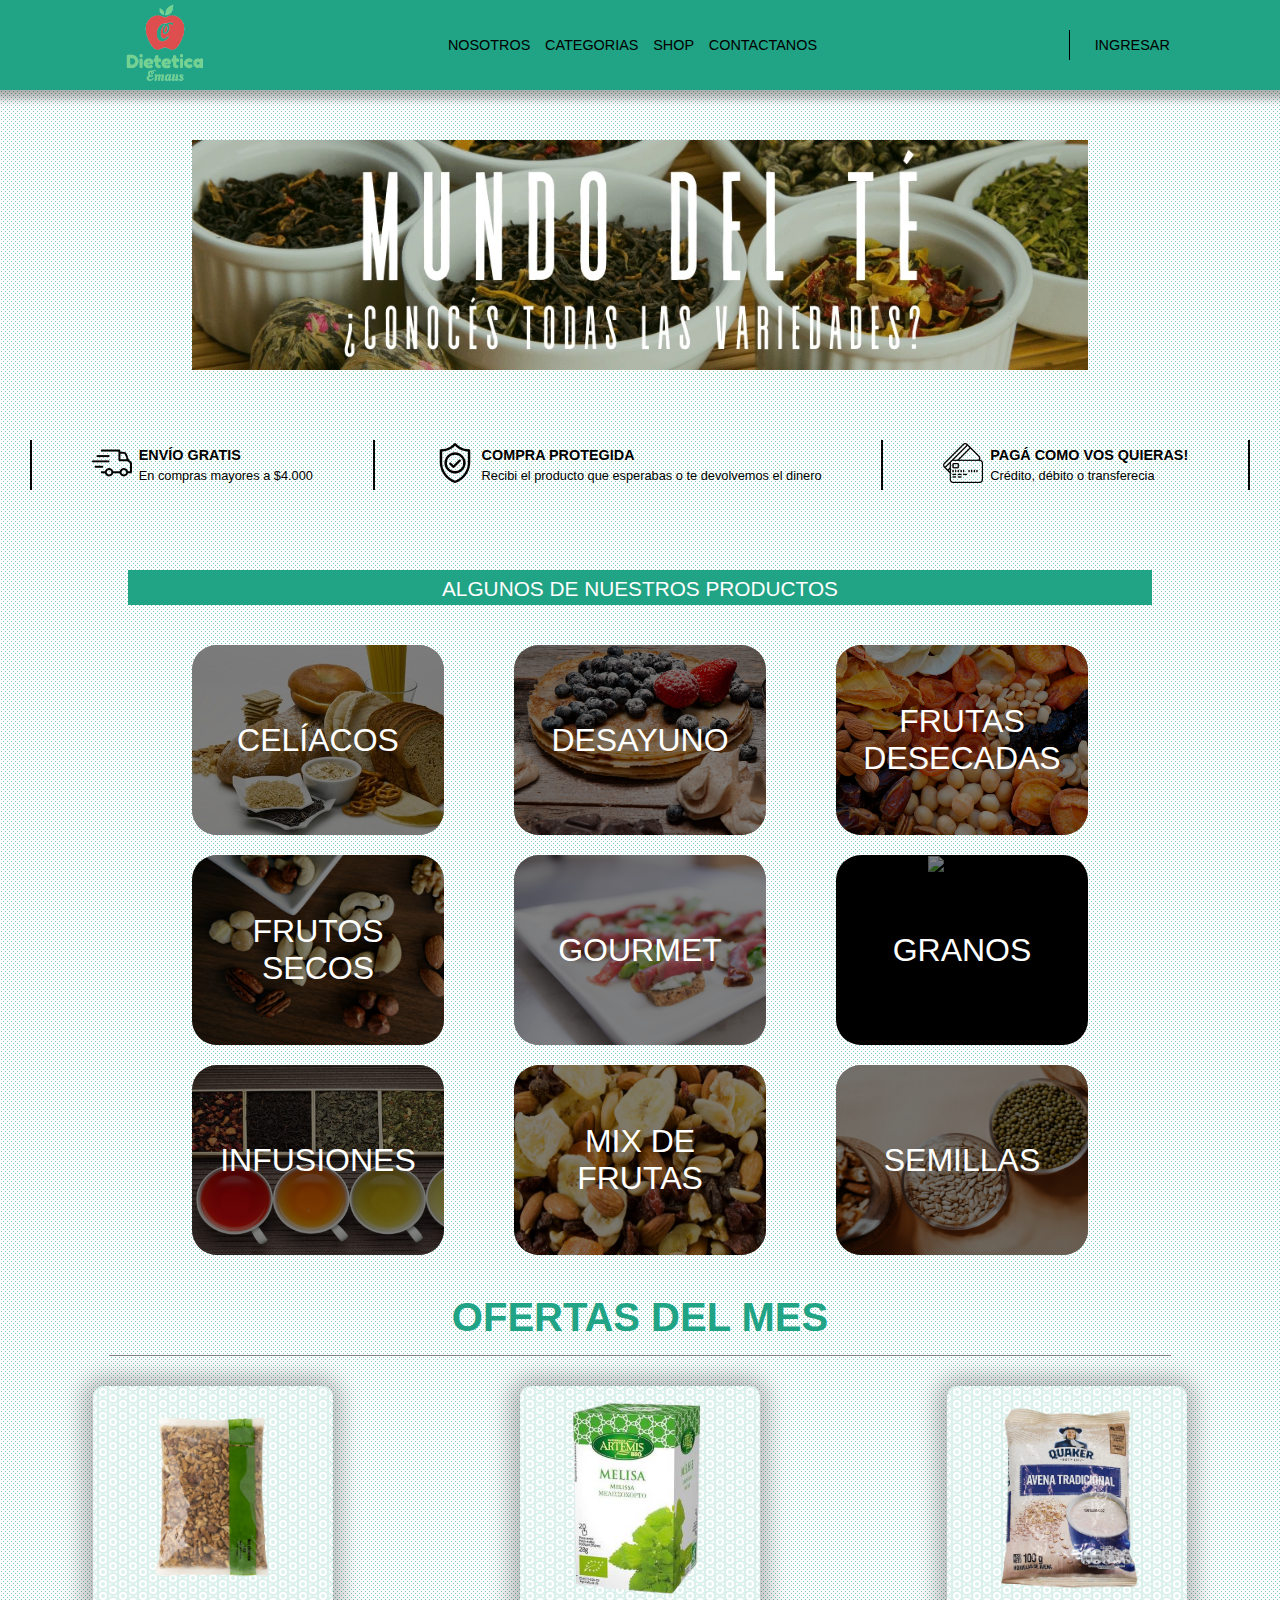
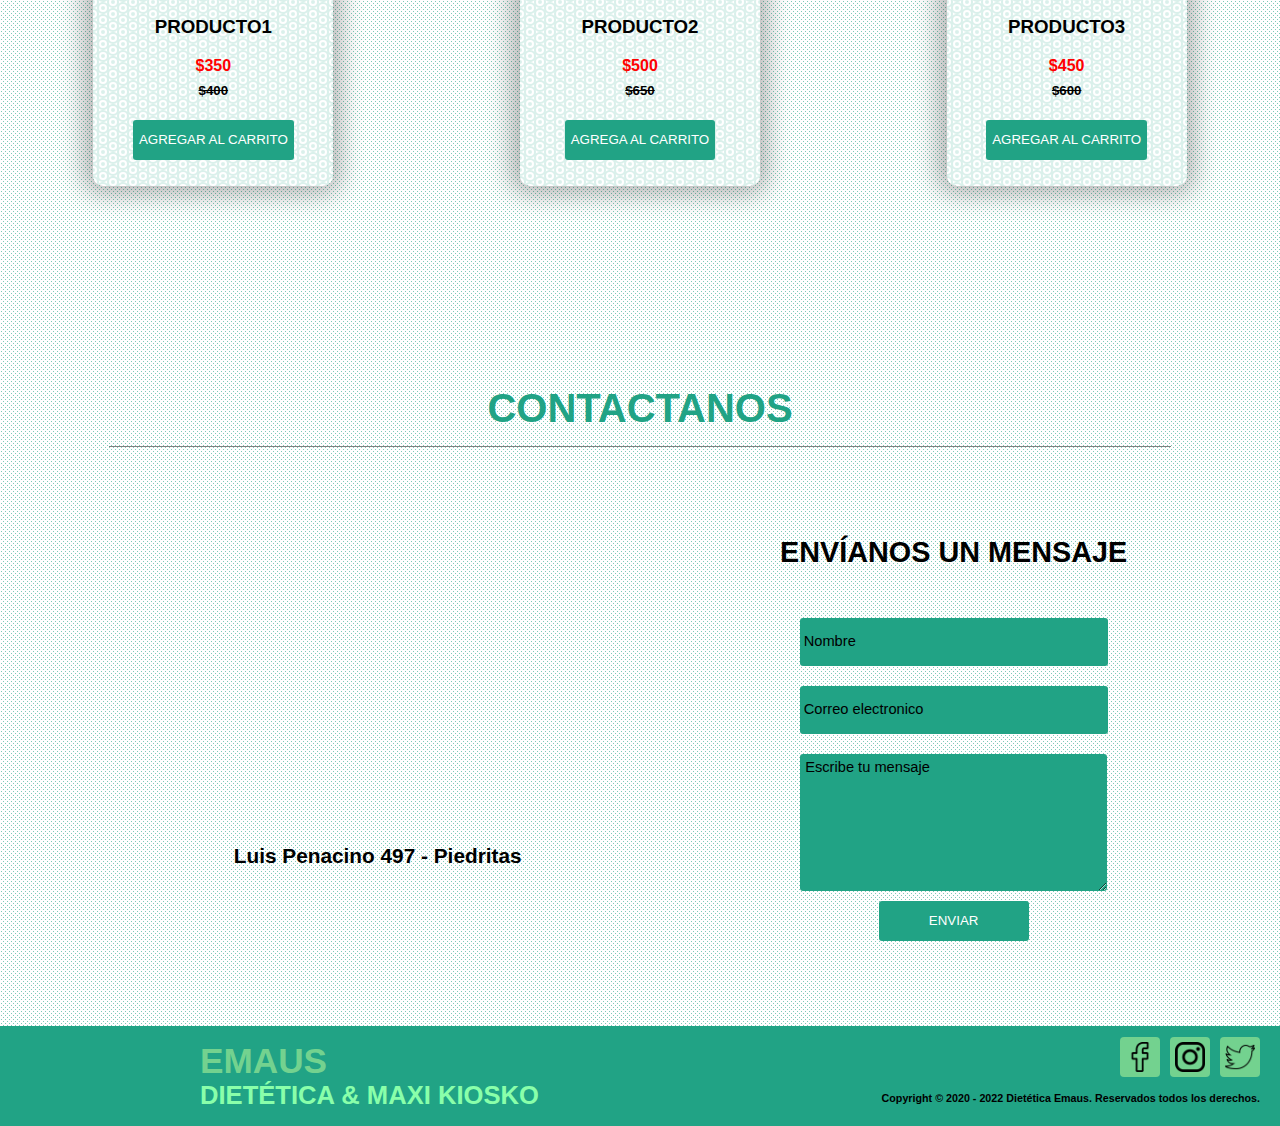
==== index.html @ 2aece5c2 "proyecto integrador" ====
<!DOCTYPE html>
<html lang="en">

<head>
    <meta charset="UTF-8">
    <meta http-equiv="X-UA-Compatible" content="IE=edge">
    <meta name="viewport" content="width=device-width, initial-scale=1.0">
    <title>Dietetica Emaus</title>
    <link rel="stylesheet" href="index.css">
    <link rel="icon" href="./Img/manzana-removebg-preview.ico">
    <script src="https://kit.fontawesome.com/211a211c68.js" crossorigin="anonymous"></script>
</head>

<body>
    <header class="header">
        <div class="header-logo"><img class="logo" src="./Img/Logo.png" alt="Logo de mi mercado"></div>
        <div class="div-nav-bar div-header2">
            <nav class="nav">
                <ul class="nav-bar">
                    <li> <a href="nosotros.html">nosotros</a></li>
                    <li><a href="#categoria">categorias</a></li>
                    <li> <a href="#oferta">shop</a></li>
                    <li> <a href="#contacto">contactanos</a></li>
                </ul>
            </nav>

        </div>
        <div class="icons-ing-bag">
            <a href="#"><i class="fa-solid fa-bag-shopping"></i></a>
            <hr id="barra-header">
            <a class="ingresar" href="login.html"> <i class="fa-solid fa-user"></i> Ingresar</a>
        </div>
    </header>

    <div class="imagen-portada"><img class="especias" src="./Img/banner-tes-infusiones.webp" alt="especias"></div>

    <section>
        <div class="container-section">

            <hr>

            <div class="section1">
                <div class="img-section"><img class="entrega" src="./Img/entrega.png" alt="entrega"></div>
                <div class="container-section2">
                    <h2>Envío Gratis</h2>
                    <p>En compras mayores a $4.000</p>
                </div>
            </div>

            <hr>

            <div class="section1">
                <div class="img-section"><img class="protegido" src="./Img/proteger.png" alt="protegido"></div>
                <div class="container-section2">
                    <h2>compra protegida</h2>
                    <p>Recibi el producto que esperabas o te devolvemos el dinero</p>
                </div>
            </div>

            <hr>

            <div class="section1">
                <div class="img-section"><img class="pago" src="./Img/medios de pago.png" alt="pago"></div>
                <div class="container-section2">
                    <h2>pagá como vos quieras!</h2>
                    <p>Crédito, débito o transferecia</p>
                </div>
            </div>

            <hr>

        </div>

    </section>
    <div class="element" id="categoria">
        <h2 class="texto-element">algunos de nuestros productos</h2>
    </div>

    <div class="grilla">
        <div class="cuadrilla1 de">
            <img class="foto" src="./Img/Celiacos.jpg" alt="Celiacos">
            <p class="texto-grilla">Celíacos</p>
        </div>
        <div class="cuadrilla2 de">
            <img class="foto" src="./Img/Desayuno.jpg" alt="Desayuno">
            <p class="texto-grilla">Desayuno</p>
        </div>
        <div class="cuadrilla3 de">
            <img class="foto" src="./Img/Frutas desecadas.jpg" alt="Frutas desecadas">
            <p class="texto-grilla">Frutas desecadas</p>
        </div>
        <div class="cuadrilla4 de">
            <img class="foto" src="./Img/Frutos secos.jpg" alt="Frutos secos">
            <p class="texto-grilla">Frutos secos</p>
        </div>
        <div class="cuadrilla5 de">
            <img class="foto" src="./Img/Gourmet.jpg" alt="Gourmet">
            <p class="texto-grilla">Gourmet</p>
        </div>
        <div class="cuadrilla6 de">
            <img class="foto" src="./Img/Granos.jpg" alt="Granos">
            <p class="texto-grilla">Granos</p>
        </div>
        <div class="cuadrilla7 de">
            <img class="foto" src="./Img/Infusiones.jpg" alt="Infusiones">
            <p class="texto-grilla">Infusiones</p>
        </div>
        <div class="cuadrilla8 de">
            <img class="foto" src="./Img/Mix frutal.jpg" alt="Mix frutal">
            <p class="texto-grilla">Mix de frutas</p>
        </div>
        <div class="cuadrilla9 de">
            <img class="foto" src="./Img/Semillas.jpg" alt="Semillas">
            <p class="texto-grilla">Semillas</p>
        </div>
    </div>
    </section>

    <section id="oferta">
        <h2 class="titulo-section">ofertas del mes</h2>

        <hr class="separador-oferta">

        <div class="oferta-section">

            <div class="card">
                <img class="img-card" src="./Img/oferta1.png" alt="">
                <h3>producto1</h3>
                <h4>$350</h4>
                <h5>$400</h5>
                <button type="submit">
                    <span>agregar al carrito</span>
                </button>
            </div>

            <div class="card">
                <img class="img-card" src="./Img/oferta2.png" alt="">
                <h3>producto2</h3>
                <h4>$500</h4>
                <h5>$650</h5>
                <button type="submit">
                    <span>agrega al carrito</span>
                </button>
            </div>

            <div class="card">
                <img class="img-card" src="./Img/oferta3.png" alt="">
                <h3>producto3</h3>
                <h4>$450</h4>
                <h5>$600</h5>
                <button type="submit">
                    <span>agregar al carrito</span>
                </button>
            </div>

        </div>

    </section>

    <section id="contacto">
        <h2 class="titulo-section">contactanos</h2>

        <hr class="separador-oferta">

        <form class="container-contacto">

            <div class="container-map">
                <iframe
                    src="https://www.google.com/maps/embed?pb=!1m18!1m12!1m3!1d13109.409286887243!2d-62.9974265162737!3d-34.771904786658325!2m3!1f0!2f0!3f0!3m2!1i1024!2i768!4f13.1!3m3!1m2!1s0x95c5d36a36628239%3A0x9704f20662f8d4fb!2sAnyulin%20Penacino!5e0!3m2!1ses-419!2sar!4v1657810096807!5m2!1ses-419!2sar"
                    width="450" height="270" style="border:0;" allowfullscreen="" loading="lazy"
                    referrerpolicy="no-referrer-when-downgrade"></iframe>
                <h4 class="texto-iframe">Luis Penacino 497 - Piedritas</h4>
            </div>

            <div class="container-mensaje">
                <h3 class="texto-msg">Envíanos un mensaje</h3>
                <label for="nombre"></label>
                <input type="text" name="nombre" id="nombre" placeholder="Nombre">
                <label for="mail"></label>
                <input type="text" name="mail" id="mail" placeholder="Correo electronico">
                <label for="message"></label>
                <textarea name="mensaje" id="mensaje" cols="30" rows="10" placeholder="Escribe tu mensaje"></textarea>
                <button class="boton">
                    <span>enviar</span>
                </button>
        </form>

    </section>

    <footer>

        <div class="dietetica-footer">
            <h2 class="titulo-footer">Emaus</h2>
            <h3 class="titulo-footer2">Dietética & Maxi kiosko</h3>
        </div>

        <div class="derecha-footer">
            <div class="logo-mayor">
                <div class="container-logo">
                    <a href="https://www.facebook.com/dietetica.emaus.5" target="_blank"><img class="logo-footer"
                            src="./Img/Facebook.png" alt="Logo-Facebook"></a>
                </div>
                <div class="container-logo">
                    <a href="https://www.instagram.com/dieteticaemaus/" target="_blank"><img class="logo-footer"
                            src="./Img/Instagram.png" alt="Logo-Instagram"></a>
                </div>
                <div class="container-logo">
                    <a href="https://twitter.com/" target="_blank"><img class="logo-footer" src="./Img/Twitter.png"
                            alt="Logo-Twitter"></a>
                </div>
            </div>
            <h6>Copyright © 2020 - 2022 Dietética Emaus. Reservados todos los derechos.</h6>
        </div>
    </footer>
</body>

</html>
---- index.css ----
body {
    width: 100%;
    margin: 0%;
    padding: 0%;
    font-family: 'Montserrat', sans-serif;
    background-color: #ffffff;
    background-image: url("data:image/svg+xml,%3Csvg xmlns='http://www.w3.org/2000/svg' width='4' height='4' viewBox='0 0 4 4'%3E%3Cpath fill='%2321a385' fill-opacity='0.58' d='M1 3h1v1H1V3zm2-2h1v1H3V1z'%3E%3C/path%3E%3C/svg%3E");
}

header {
    display: flex;
    flex-direction: row;
    justify-content: space-around;
    align-items: center;
    width: 100%;
    height: 90px;
    top: 0%;
    background-color: rgb(33, 163, 133);
    box-shadow: 0px 0px 9px 9px rgba(0, 0, 0, 0.32);
}

.logo {
    height: 110px;
    width: 110px;
    padding: 0%;
    margin: 0%;
}

.div-nav-bar {
    width: 30%;
    align-items: center;
}

.nav-bar {
    display: flex;
    flex-wrap: wrap;
    flex-direction: row;
    justify-content: space-around;
    align-items: center;
    list-style: none;
    padding: 0%;
    margin: 0%;
}

.fa-bag-shopping {
    color: black;
}

.fa-bag-shopping:hover {
    color: white;
}

a {
    color: black;
    text-transform: uppercase;
    text-decoration: none;
    font-size: 0.9em;
}

a:hover {
    color: white;
}

#barra-header {
    height: 30px;
    width: 1.5px;
    border-width: 0;
    background-color: black;
    padding: 0%;
    margin: 0%;
}

.icons-ing-bag {
    display: flex;
    flex-wrap: wrap;
    flex-direction: row;
    justify-content: space-between;
    align-items: center;
    width: 125px;
}

.pago {
    height: 40px;
    width: 40px;
}

.entrega {
    height: 40px;
    width: 40px;
}

.protegido {
    height: 40px;
    width: 40px;
}

h2 {
    text-transform: uppercase;
    font-size: 0.9em;
    padding: 0%;
    margin: 0%;
}

p {
    font-size: 0.8em;
    margin: 0%;
    padding: 0%;
}

.imagen-portada {
    text-align: center;
    width: 100%;
    height: 300px;
    margin-top: 50px;
}

.especias {
    height: 230px;
    width: 70%;
}

.section1 {
    display: flex;
    flex-wrap: wrap;
    align-items: center;
    gap: 7px;

}

.container-section {
    display: flex;
    flex-wrap: wrap;
    justify-content: space-around;
    align-items: center;
    width: 100%;
    margin-top: 0px;
}

.container-section2 {
    display: flex;
    flex-direction: column;
    align-items: initial;
    height: auto;
    overflow: hidden;
    gap: 5px;
}

hr {
    height: 50px;
    width: 2px;
    border-width: 0;
    background-color: black;
    padding: 0%;
    margin: 0%;
}

.hr-afuera {
    height: 50px;
    width: 2px;
    border-width: 0;

    padding: 0;
    margin: 0;
}

.element {
    height: 35px;
    width: 80%;
    text-align: center;
    background-color: rgb(33, 163, 133);
    margin-top: 80px;
    margin-left: 10%;
    padding: 0%;
}

.texto-element {
    font-size: 1.3em;
    font-weight: 100;
    color: white;
    padding: 0%;
    line-height: 37px;
}

.grilla {
    display: grid;
    width: 70%;
    grid-template-columns: repeat(3, 1fr);
    column-gap: 70px;
    row-gap: 20px;
    background-color: none;
    margin-top: 40px;
    margin-left: 15%;
    margin-bottom: 40px;
}

.de {
    background-color: black;
    border-radius: 25px;
    overflow: hidden;
    text-align: center;
    display: inline-block;
    position: relative;
    justify-content: center;
}

.foto {
    height: 190px;
    width: 315px;
    align-items: center;
    vertical-align: middle;
    opacity: 0.5;
}

.foto:hover {
    opacity: 0.5;
    text-align: center;
    display: inline-block;
    position: relative;
    display: flex;
    justify-content: center;

}

.texto-grilla {
    position: absolute;
    font-size: 2em;
    text-transform: uppercase;
    transform: translate(-50%, -50%);
    top: 50%;
    left: 50%;
    color: white;
}

#oferta {}

.oferta {
    margin-top: 100px;
}

.oferta-section {
    display: flex;
    flex-direction: row;
    justify-content: space-around;
    align-items: center;
    margin-top: 30px;
    margin-bottom: 50px;
}

.titulo-section {
    text-transform: uppercase;
    font-size: 2.5em;
    text-align: center;
    color: rgb(33, 163, 133);
}

.separador-oferta {
    height: 1px;
    width: 83%;
    margin-left: 8.5%;
    margin-top: 15px;
    background-color: grey;
}

.card {
    display: flex;
    flex-direction: column;
    justify-content: center;
    align-items: center;
    border-radius: 10px;
    width: 240px;
    height: 400px;
    background-color: #ffffff;
    background-image: url("data:image/svg+xml,%3Csvg width='20' height='12' viewBox='0 0 20 12' xmlns='http://www.w3.org/2000/svg'%3E%3Cpath d='M6 12c0-.622-.095-1.221-.27-1.785A5.982 5.982 0 0 0 10 12c1.67 0 3.182-.683 4.27-1.785A5.998 5.998 0 0 0 14 12h2a4 4 0 0 1 4-4V6c-1.67 0-3.182.683-4.27 1.785C15.905 7.22 16 6.622 16 6c0-.622-.095-1.221-.27-1.785A5.982 5.982 0 0 0 20 6V4a4 4 0 0 1-4-4h-2c0 .622.095 1.221.27 1.785A5.982 5.982 0 0 0 10 0C8.33 0 6.818.683 5.73 1.785 5.905 1.22 6 .622 6 0H4a4 4 0 0 1-4 4v2c1.67 0 3.182.683 4.27 1.785A5.998 5.998 0 0 1 4 6c0-.622.095-1.221.27-1.785A5.982 5.982 0 0 1 0 6v2a4 4 0 0 1 4 4h2zm-4 0a2 2 0 0 0-2-2v2h2zm16 0a2 2 0 0 1 2-2v2h-2zM0 2a2 2 0 0 0 2-2H0v2zm20 0a2 2 0 0 1-2-2h2v2zm-10 8a4 4 0 1 0 0-8 4 4 0 0 0 0 8zm0-2a2 2 0 1 0 0-4 2 2 0 0 0 0 4z' fill='%2321a385' fill-opacity='0.17' fill-rule='evenodd'/%3E%3C/svg%3E");
    box-shadow: -1px 0px 26px 8px rgba(0, 0, 0, 0.31);
    transition: all 0.4s ease;
    transition-property: all;
    transition-duration: 0.4s;
    transition-timing-function: ease;
    transition-delay: 0s;
}

.card:hover {
    opacity: 0.8;
    width: 265px;
    height: 420px;

}

.img-card {
    height: 200px;
    width: 200px;
}

h3 {
    text-transform: uppercase;
}

h4 {
    margin: 0%;
    color: red;
}

h5 {
    margin-top: 8px;
    text-decoration: line-through;
}

button {
    height: 40px;
    background-color: rgb(33, 163, 133);
    border-style: none;
    border-radius: 3px;
    color: white;
    text-transform: uppercase;
    cursor: pointer;
    margin-bottom: 15px;

}

button:hover {
    color: rgb(33, 163, 133);
    background-color: white;
    border-style: solid;
    border-color: rgb(33, 163, 133);
}

#contacto {
    margin-top: 200px;
    margin-bottom: 70px;
}

.container-contacto {
    display: flex;
    flex-direction: row;
    justify-content: space-around;
    align-items: center;
    margin-top: 60px;
    width: 90%;
    margin-left: 5%;
}

.container-map {
    display: flex;
    flex-direction: column;
    align-items: center;
    gap: 30px;
    margin-bottom: 50px;
}

iframe {
    padding: 0%;
    margin: 0%;
}

.container-mensaje {
    display: flex;
    flex-direction: column;
    gap: 10px;
    align-items: center;
}

::placeholder {
    color: black;
    font-size: 1.1em;
    font-family: 'Montserrat', sans-serif;
}

input {
    width: 300px;
    height: 40px;
    border-radius: 3px;
    border: none;
    padding: 0%;
    background-color: rgb(33, 163, 133);
    padding: 4px;
}

.boton {
    width: 150px;
}

.texto-iframe {
    color: black;
    font-size: 1.3em;
}

.texto-msg {
    font-size: 1.8em;
    text-align: center;
}

textarea {
    width: 300px;
    max-width: 300px;
    min-width: 300px;
    height: 130px;
    max-height: 130px;
    min-height: 40px;
    border-radius: 3px;
    border: none;
    background-color: rgb(33, 163, 133);
    padding-left: 5px;
    padding-top: 5px;
}

footer {
    display: flex;
    flex-direction: row;
    justify-content: space-between;
    align-items: center;
    height: 100px;
    background-color: rgb(33, 163, 133);
}

.dietetica-footer {
    margin-left: 200px;
}

.titulo-footer {
    font-size: 2.2em;
    font-weight: 900;
    color: rgb(115, 210, 143);
    margin: 0%;
}

.titulo-footer2 {
    font-size: 1.6em;
    color: rgb(137, 255, 170);
    margin: 0%;
}

.logo-mayor {
    display: flex;
    flex-direction: row;
    align-items: center;
    line-height: 30px;
    gap: 10px;
}

.container-logo {
    width: 40px;
    height: 40px;
    background-color: rgb(115, 210, 143);
    border-radius: 4px;
}

.logo-footer {
    height: 30px;
    width: 30px;
    margin: 5px;
}

h6 {
    margin: 0%;
    margin-bottom: 10px;
}

.derecha-footer {
    display: flex;
    flex-direction: column;
    justify-content: space-between;
    align-items: flex-end;
    gap: 15px;
    margin-right: 20px;
}

::-webkit-scrollbar {
    background-color: white;
    width: 5px;
}

::-webkit-scrollbar-thumb {
    background-color: rgb(33, 163, 133);
}

@media (max-width:700px){
    .de{
        width: 30px;
    }
}

@media (max-width:767px) {
    .especias {
        height: auto;
        min-height: 135px;
    }

    .oferta-section {
        flex-direction: column;
        gap: 20px;
    }

    .icons-ing-bag{
        font-size: 0.8em;
        width: 100px;
    }


}

@media (max-width:1030px) {
    .container-section {
        flex-direction: column;
        justify-content: flex-start;
        gap: 20px;
        align-items: center;
        margin-top: 80px;
    }

    hr {
        height: 1px;
        width: 20%;
        border-width: 0;
        background-color: black;
        padding: 0%;
        margin: 0%;
    }

    .hr-afuera {
        height: 0%;
        width: 0;

    }

    .section1 {
        flex-direction: column;
        text-align: center;
    }

    .imagen-portada {
        height: auto;
        min-height: 135px
    }

    .container-contacto {
        flex-direction: column;
    }

    iframe {
        width: 330px;
        height: 250px;
    }

    footer {
        flex-direction: column;
        align-items: center;
        height: auto;
    }

    .dietetica-footer {
        margin: 0%;
    }

    .titulo-footer {
        font-size: 1.8em;
        text-align: center;
    }

    .titulo-footer2 {
        font-size: 1.2em;
        text-align: center;
    }

    .container-logo {
        width: 30px;
        height: 30px;
    }

    .logo-footer {
        height: 20px;
        width: 20px;
    }

    .derecha-footer {
        align-items: center;
        margin-right: 0%;
        margin-top: 7px;
    }

    h6 {
        text-align: center;
    }
}

@media (max-width:1070px) {

    .grilla {
        grid-template-columns: repeat(1, 1fr);
        /* margin-left: 35%; */
    }

    .de {
        width: 40%;
        margin-left: 25%
    }
}

@media (max-width:500px) {
    .texto-element {
        font-size: 70%;
    }
}

@media (max-width:700px){
    .de{
        height: 60%;
        width: 40%;
        margin-left: 30%;
    }
    
    .texto-grilla{
        font-size: 0.8em;
    }

}

@media (max-width:320px){
    .de{
        width: 120px;
        margin-left: 10%;
    }
}
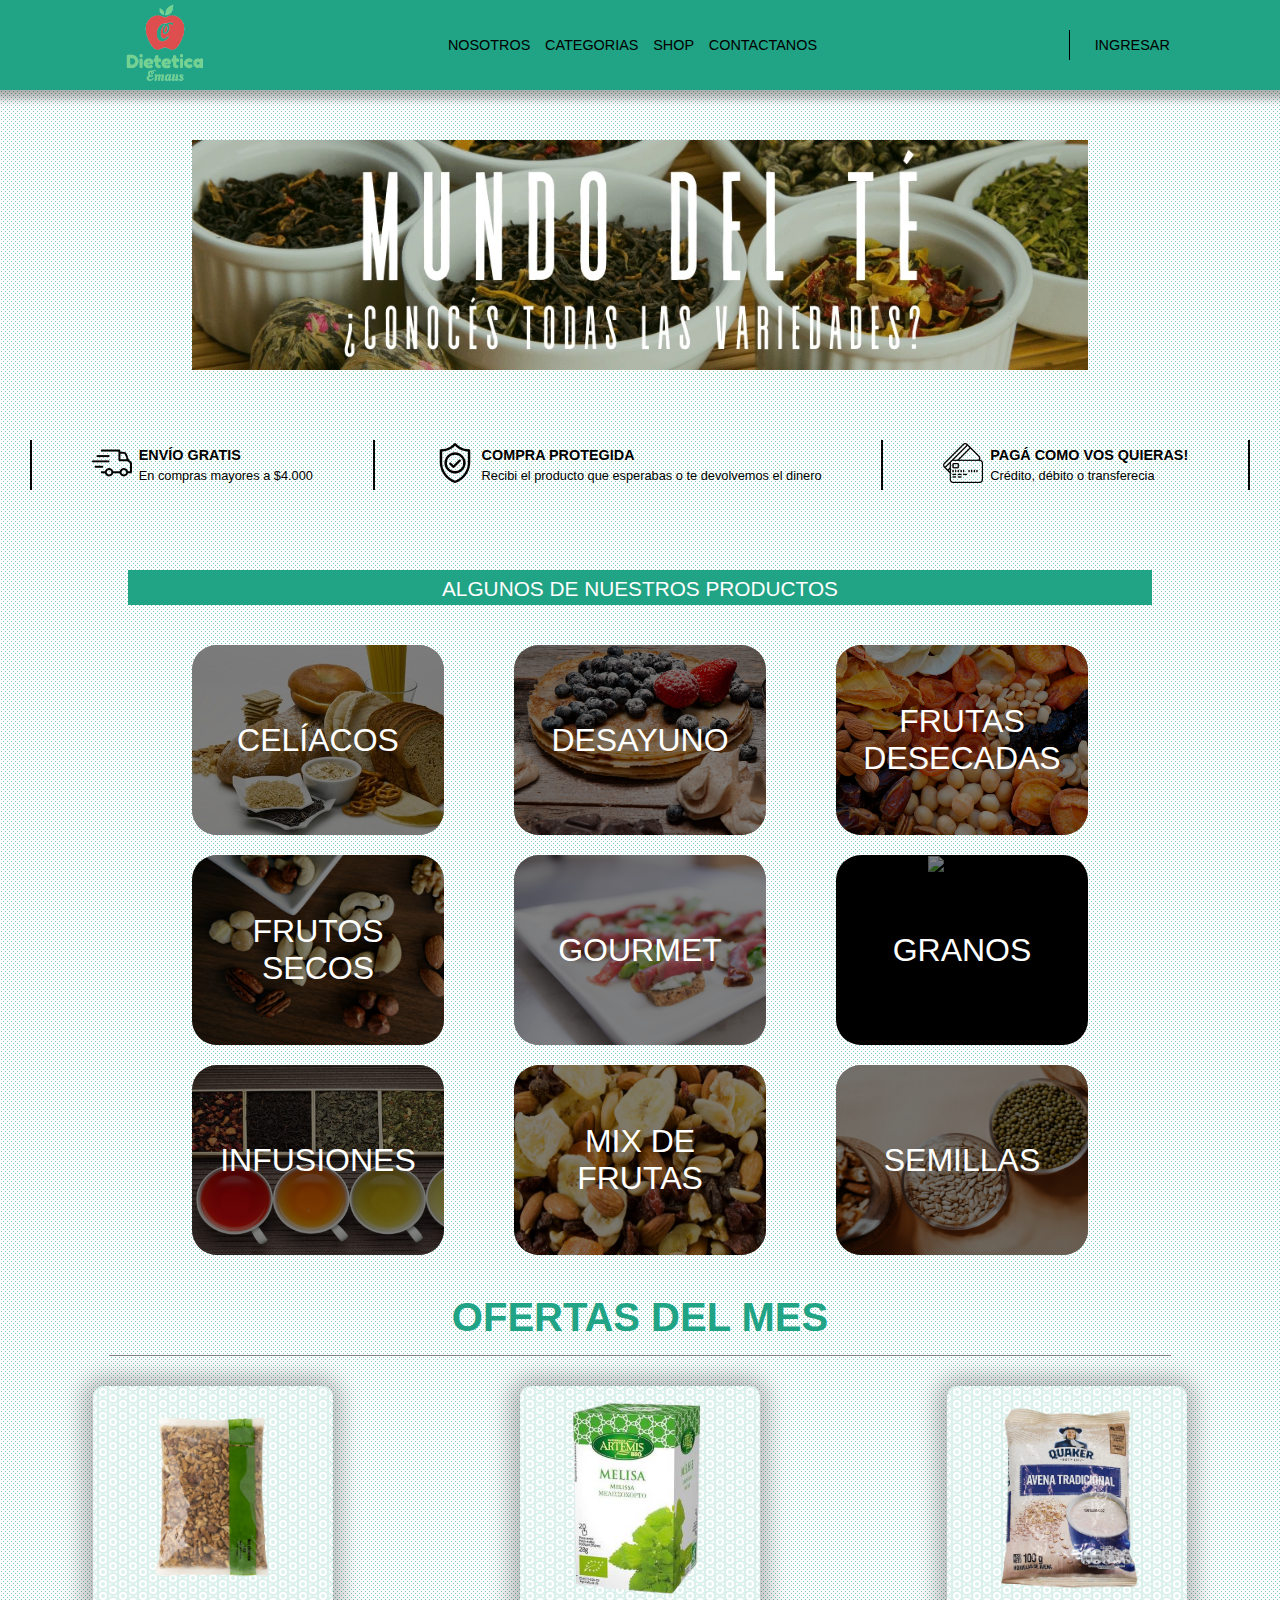
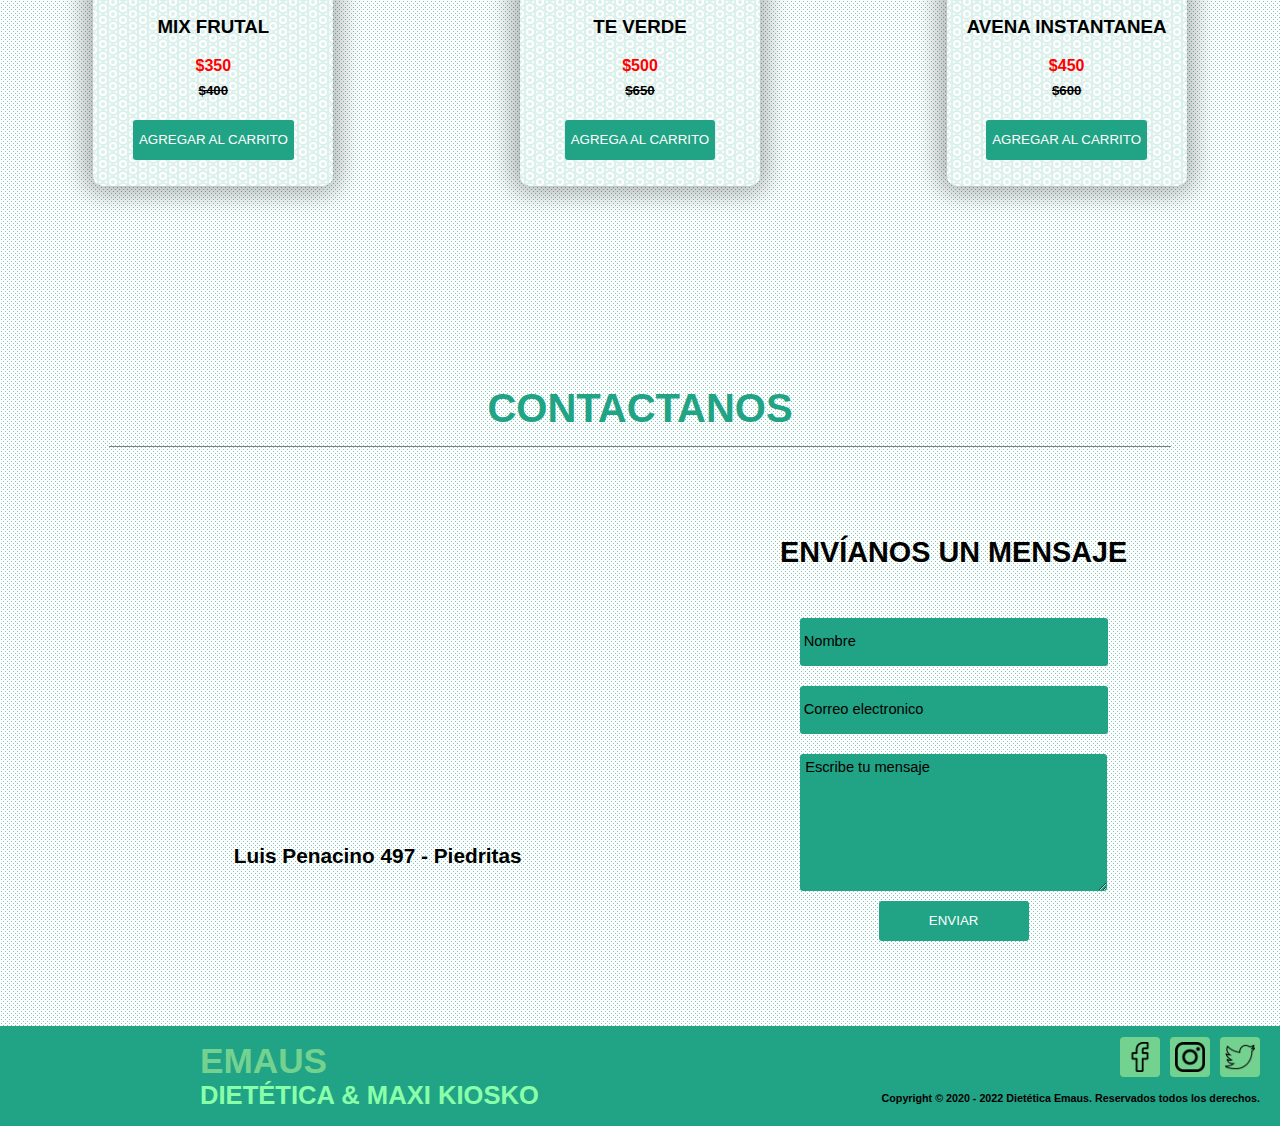
==== commit 7832557c: "cambio_card" ====
--- a/index.html
+++ b/index.html
@@ -125,7 +125,7 @@
 
             <div class="card">
                 <img class="img-card" src="./Img/oferta1.png" alt="">
-                <h3>producto1</h3>
+                <h3>mix frutal</h3>
                 <h4>$350</h4>
                 <h5>$400</h5>
                 <button type="submit">
@@ -135,7 +135,7 @@
 
             <div class="card">
                 <img class="img-card" src="./Img/oferta2.png" alt="">
-                <h3>producto2</h3>
+                <h3>te verde</h3>
                 <h4>$500</h4>
                 <h5>$650</h5>
                 <button type="submit">
@@ -145,7 +145,7 @@
 
             <div class="card">
                 <img class="img-card" src="./Img/oferta3.png" alt="">
-                <h3>producto3</h3>
+                <h3>avena instantanea</h3>
                 <h4>$450</h4>
                 <h5>$600</h5>
                 <button type="submit">
